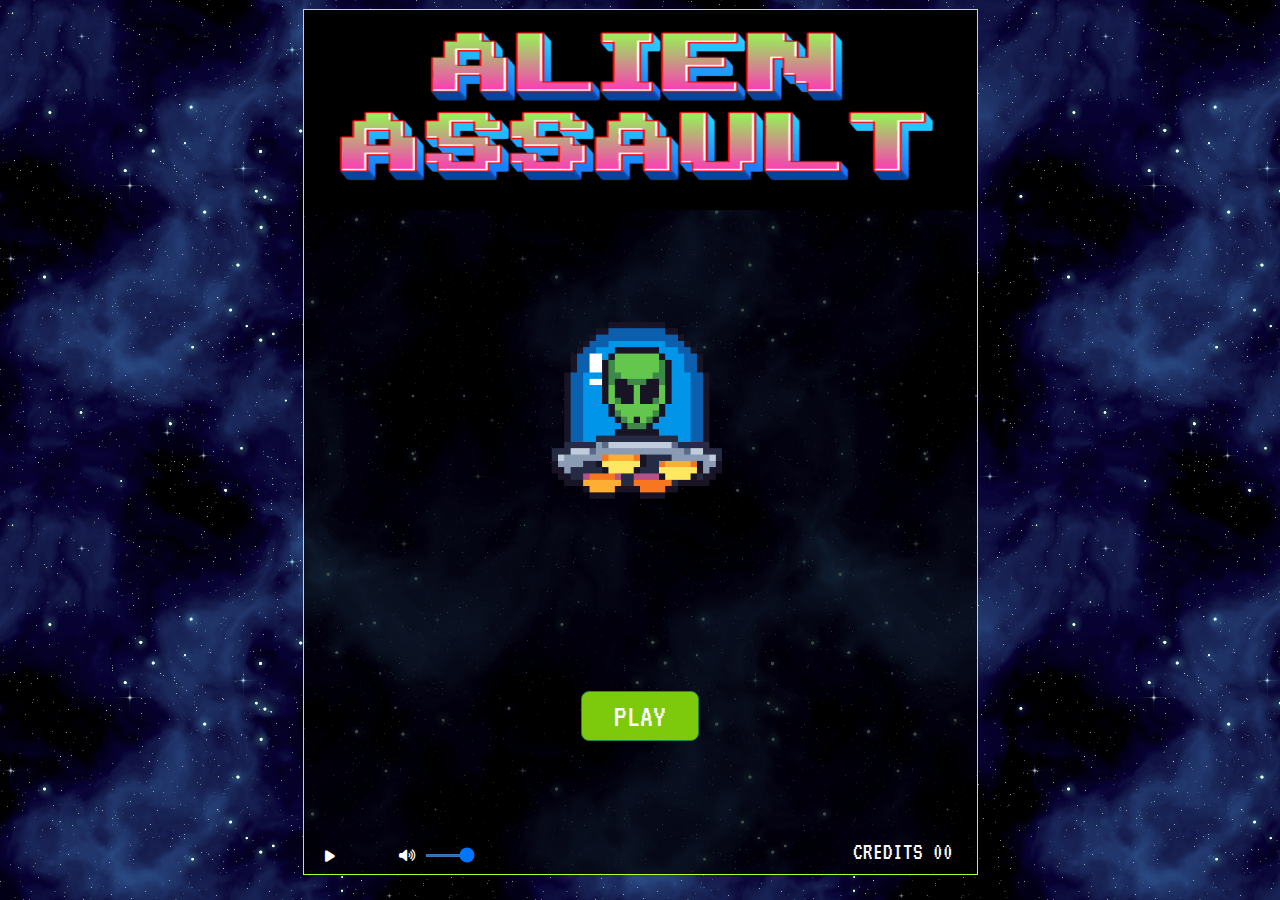
==== index.html @ 38c07c7e "edit file paths for assets html index page" ====
<!DOCTYPE html>
<html lang="en">

<head>
    <meta charset="UTF-8">
    <meta name="viewport" content="width=device-width, initial-scale=1.0">
    <title>Alien Assault</title>

    <!-- fav icon for browser tab -->
    <link rel="icon" type="image/x-icon" href="./assets/images/favicon.ico">

    <!-- bootstrap 5.3 cdn link  -->
    <link href="https://cdn.jsdelivr.net/npm/bootstrap@5.3.3/dist/css/bootstrap.min.css" rel="stylesheet"
        integrity="sha384-QWTKZyjpPEjISv5WaRU9OFeRpok6YctnYmDr5pNlyT2bRjXh0JMhjY6hW+ALEwIH" crossorigin="anonymous">

    <!-- link to my style sheet -->
    <link rel="stylesheet" href="home.css">

    <!-- google fonts links -->
    <link href="https://fonts.googleapis.com/css2?family=Space+Mono:wght@400;700&display=swap" rel="stylesheet">
    <link rel="preconnect" href="https://fonts.googleapis.com">
    <link rel="preconnect" href="https://fonts.gstatic.com" crossorigin>
    <link
        href="https://fonts.googleapis.com/css2?family=Exo+2:ital,wght@0,100..900;1,100..900&family=Roboto:ital,wght@0,100;0,300;0,400;0,500;0,700;0,900;1,100;1,300;1,400;1,500;1,700;1,900&family=VT323&display=swap"
        rel="stylesheet">

    <!-- font awesome link -->
    <link rel="stylesheet" href="https://cdnjs.cloudflare.com/ajax/libs/font-awesome/6.4.2/css/all.min.css">
</head>

<body>
    <main>
        <!-- grid area for all home page elements -->
        <div class="title-grid">

            <!-- pixel art gif for main title -->
            <h1 class="main-title"><img class="title-img" src="./assets/images/title-logo.gif" alt="Alien Assault"></h1>
            <!-- alien gif animated for title page -->
             <img class="alien-gif" src="./assets/images/alien-title.gif" alt="alien in spaceship">
            <!-- bootstrap call to action play button -->
            <a href="/game.html" style="margin: auto;">
                <button type="button" class="btn btn-success btn-lg play-game-button">PLAY</button>
            </a>

            <!-- bottom page div for UI elements -->
            <div class="bottom-headers">

                <!-- audio element -->
                <div class="audio-container">
                    <audio loop id="title-music">
                        <source src="/assets/sounds/title-separate-theme.mp3" type="audio/mp3">
                    </audio>
                    <!-- audio player controls -->
                    <div class="controls">
                        <div class="left-controls">
                            <button id="play-pause">
                                <i class="fa-solid fa-play"></i>
                            </button>
                        </div>
                        <div class="right-controls">
                            <div class="volume-container">
                                <div id="mute">
                                    <i class="fas fa-volume-up"></i>
                                </div>
                                <input type="range" id="volume" min="0" max="1" step="0.01" value="1">
                            </div>
                        </div>
                    </div>
                </div>
                <p class="result-text credit-text">CREDITS <span>00</span></p>
            </div>
        </div>
    </main>

    <!-- bootstrap 5.3 script link -->
    <script src="https://cdn.jsdelivr.net/npm/bootstrap@5.3.3/dist/js/bootstrap.bundle.min.js"
        integrity="sha384-YvpcrYf0tY3lHB60NNkmXc5s9fDVZLESaAA55NDzOxhy9GkcIdslK1eN7N6jIeHz"
        crossorigin="anonymous"></script>

    <!-- link to app.js -->
    <script src="app.js" charset="UTF-8"></script>
</body>

</html>
---- home.css ----
body {
    width: 100vw;
    overflow-x: hidden;
    background-color: #000;
    background-image: url("assets/images/space-background.png");
    margin: 9px 0;
}

main {
    width: 75vh;
    min-height: 90vh;
    border: solid 1px greenyellow;
    margin: auto;
    background-color: rgba(0, 0, 0, 0.71);
}

.result-text {
    color: #fafafa;
    font-family: "VT323", monospace;
    font-weight: 300;
    font-style: normal;
    font-size: x-large;
    padding: 1em;
    margin: 0;
}

#result {
    font-weight: 700;
}

.credit-text {
    text-align: right;
    padding: 0 1em;
}

.grid {
    display: grid;
    grid-template: 5% 5% 5% 5% 5% 5% 5% 5% 5% 5% 5% 5% 5% 5% 5% 5% 5% 5% 5% 5% / 5% 5% 5% 5% 5% 5% 5% 5% 5% 5% 5% 5% 5% 5% 5% 5% 5% 5% 5% 5%;
    width: 75vh;
    height: 75vh;
    margin: auto;
}

.bottom-headers {
    display: flex;
    justify-content: space-between;
}

.lives-container {
    padding-left: 1em;
}

.lives-img {
    height: 30px;
    width: 30px;
}

/* home page style rules */

.main-title {
    display: flex;
    justify-content: center;
    height: 200px;
    margin: 0;
}

.title-img {
    width: 100%;
}

.title-grid {
    display: flex;
    flex-direction: column;
    justify-content: space-between;
    min-height: 96vh;
    margin: auto;
}

/* audio player style rules */

.controls {
    height: 40px;
    display: flex;
    justify-content: space-between;
    align-items: center;
    padding: 10px;
    transition: opacity 0.3s ease-in-out;
}

.controls button {
    background-color: transparent;
    border: none;
    color: #fff;
    font-size: 20px;
    cursor: pointer;
    outline: none;
}

.left-controls {
    position: relative;
    top: 1%;
    width: 70px;
    display: flex;
    justify-content: space-between;
}

.right-controls {
    position: relative;
    padding: 10px;
    top: 1.5px;
}

.fa-volume-up,
.fa-solid {
    font-size: small;
    padding: 5px;
    color: rgb(255, 255, 255);
}

button,
input {
    background-color: transparent;
    border: none;
    cursor: pointer;
    font-size: 20px;
}

.volume-container {
    display: flex;
    align-items: center;
}

#volume {
    position: relative;
    left: 5px;
    width: 50px;
    height: 3px;
}

#mute {
    cursor: pointer;
}

/* play game button */

.play-game-button {
    color: #fafafa;
    background-color: rgb(125, 201, 12);
    font-family: "VT323", monospace;
    font-weight: 300;
    font-style: normal;
    font-size: xx-large;
    padding: 0 1em;
    margin: auto;
    width: fit-content;
}

.alien-gif {
    width: 30%;
    height: 30%;
    margin: auto;
}
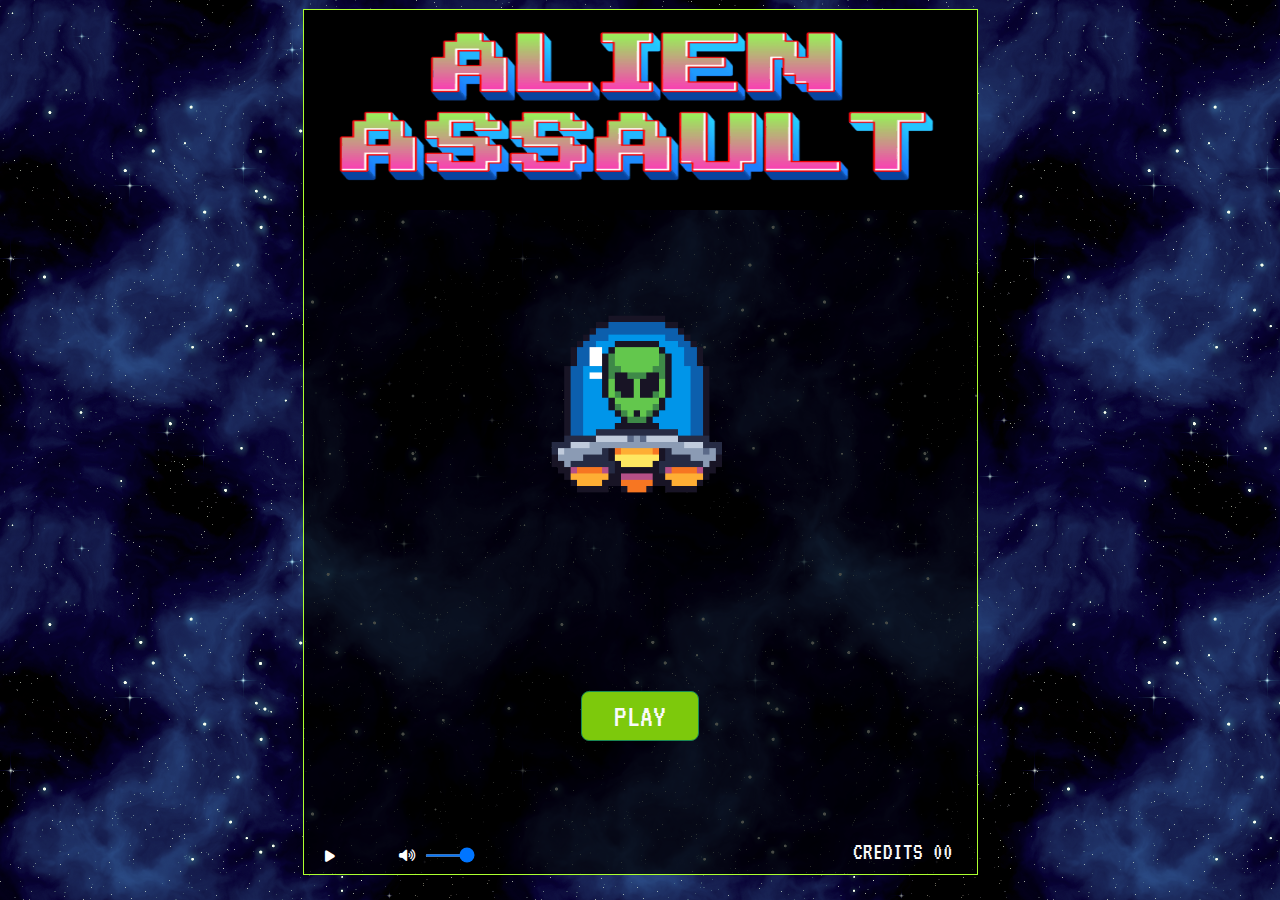
==== commit be685775: "edit file paths for assets html index page" ====
(no text change in the page or its own stylesheets)
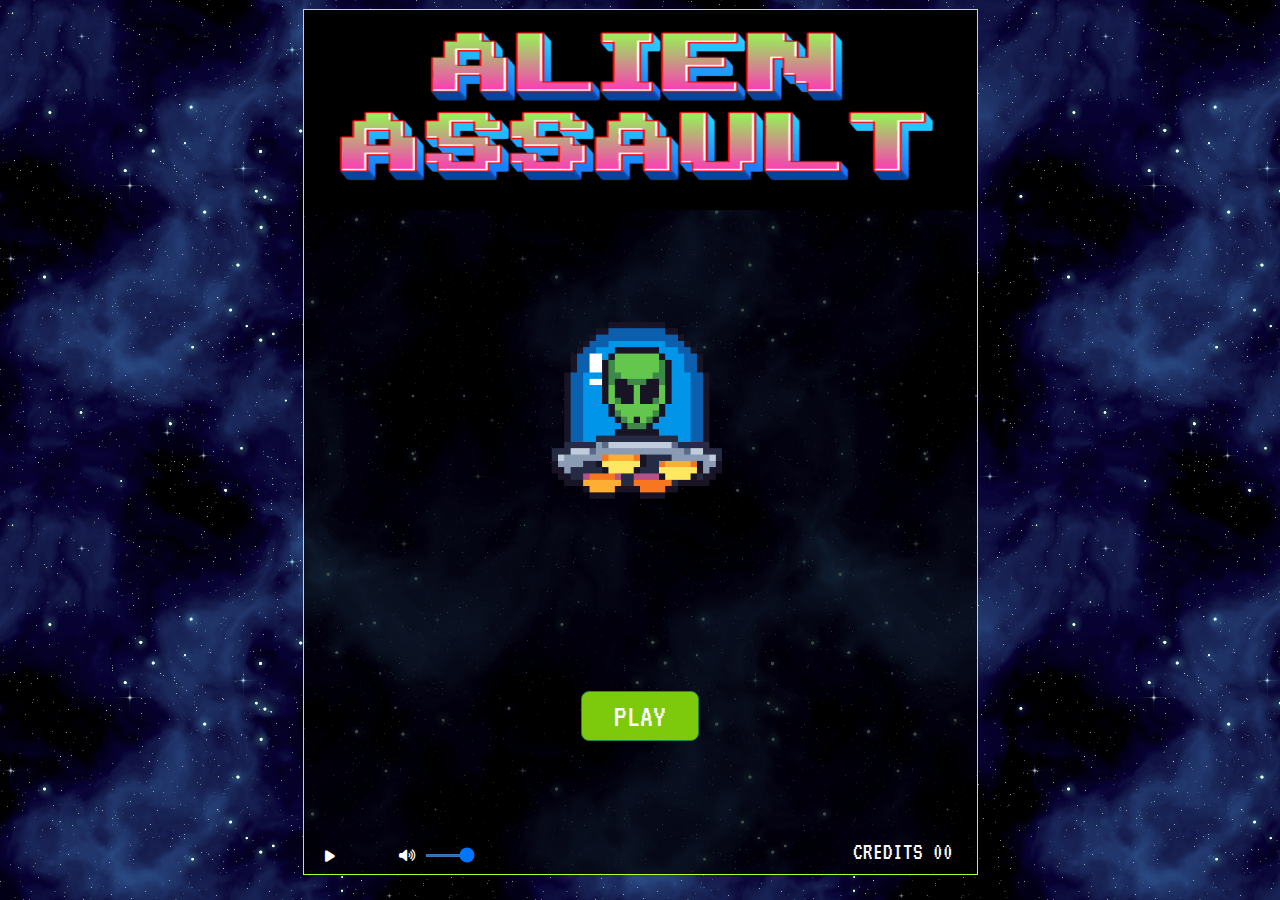
==== commit ddc3996e: "edit file paths for assets html index page" ====
--- a/index.html
+++ b/index.html
@@ -38,7 +38,7 @@
             <!-- alien gif animated for title page -->
              <img class="alien-gif" src="./assets/images/alien-title.gif" alt="alien in spaceship">
             <!-- bootstrap call to action play button -->
-            <a href="/game.html" style="margin: auto;">
+            <a href="./game.html" style="margin: auto;">
                 <button type="button" class="btn btn-success btn-lg play-game-button">PLAY</button>
             </a>
 
@@ -48,7 +48,7 @@
                 <!-- audio element -->
                 <div class="audio-container">
                     <audio loop id="title-music">
-                        <source src="/assets/sounds/title-separate-theme.mp3" type="audio/mp3">
+                        <source src="./assets/sounds/title-separate-theme.mp3" type="audio/mp3">
                     </audio>
                     <!-- audio player controls -->
                     <div class="controls">
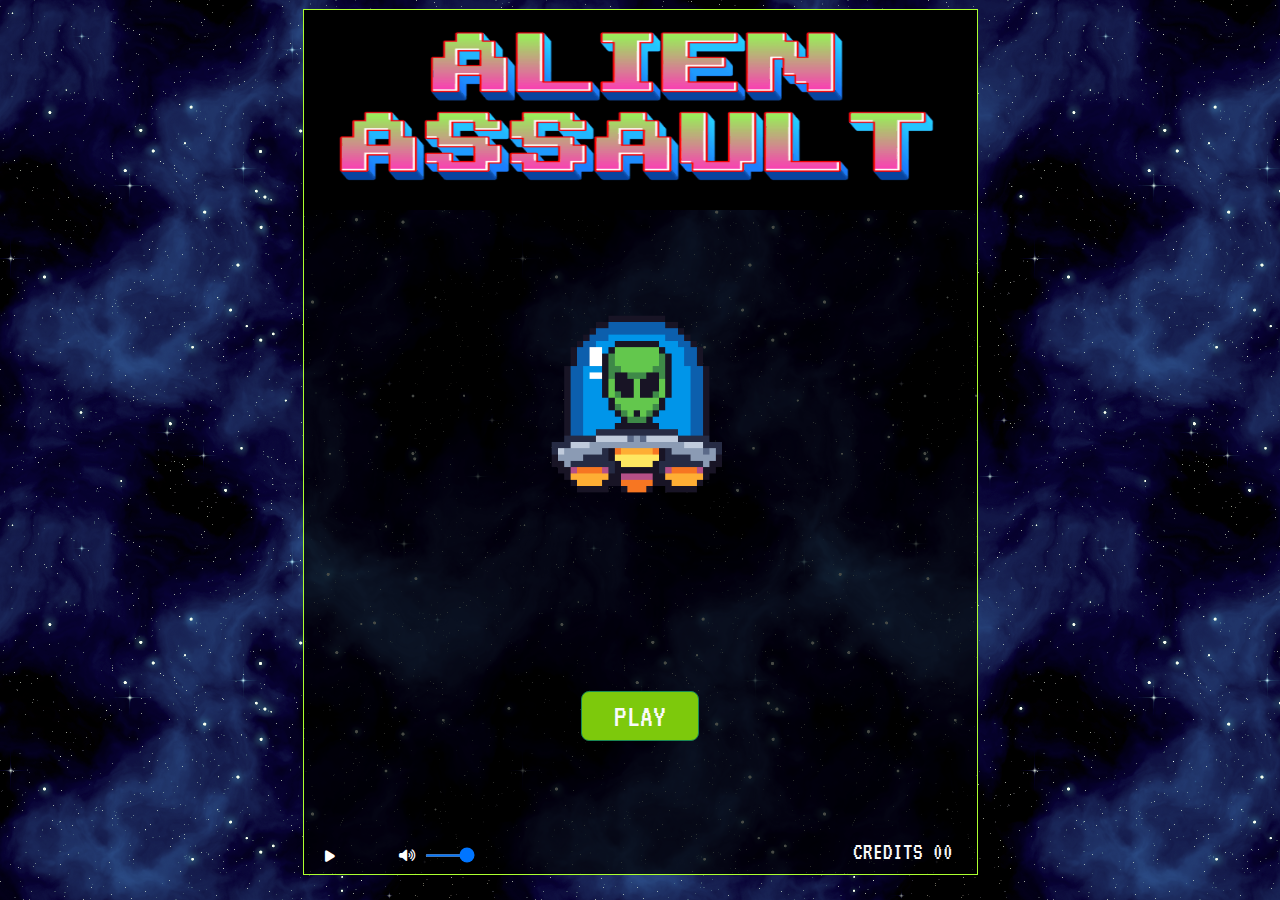
==== commit 1c038536: "edit meta description for SEO" ====
--- a/index.html
+++ b/index.html
@@ -4,6 +4,10 @@
 <head>
     <meta charset="UTF-8">
     <meta name="viewport" content="width=device-width, initial-scale=1.0">
+
+    <meta name="description" content="Join the battle in Alien Assault, a retro-inspired arcade shooter where you defend Earth from alien assaulters. Experience fast-paced gameplay and vibrant pixel art, as you fight to save humanity. Perfect for fans of classic arcade games!">
+
+    <meta name="keywords" content="Retro game, 8bit graphics, 8bit fx, classic arcade, arcade shooter">
     <title>Alien Assault</title>
 
     <!-- fav icon for browser tab -->
@@ -38,7 +42,7 @@
             <!-- alien gif animated for title page -->
              <img class="alien-gif" src="./assets/images/alien-title.gif" alt="alien in spaceship">
             <!-- bootstrap call to action play button -->
-            <a href="./game.html" style="margin: auto;">
+            <a href="game.html" style="margin: auto;">
                 <button type="button" class="btn btn-success btn-lg play-game-button">PLAY</button>
             </a>
 
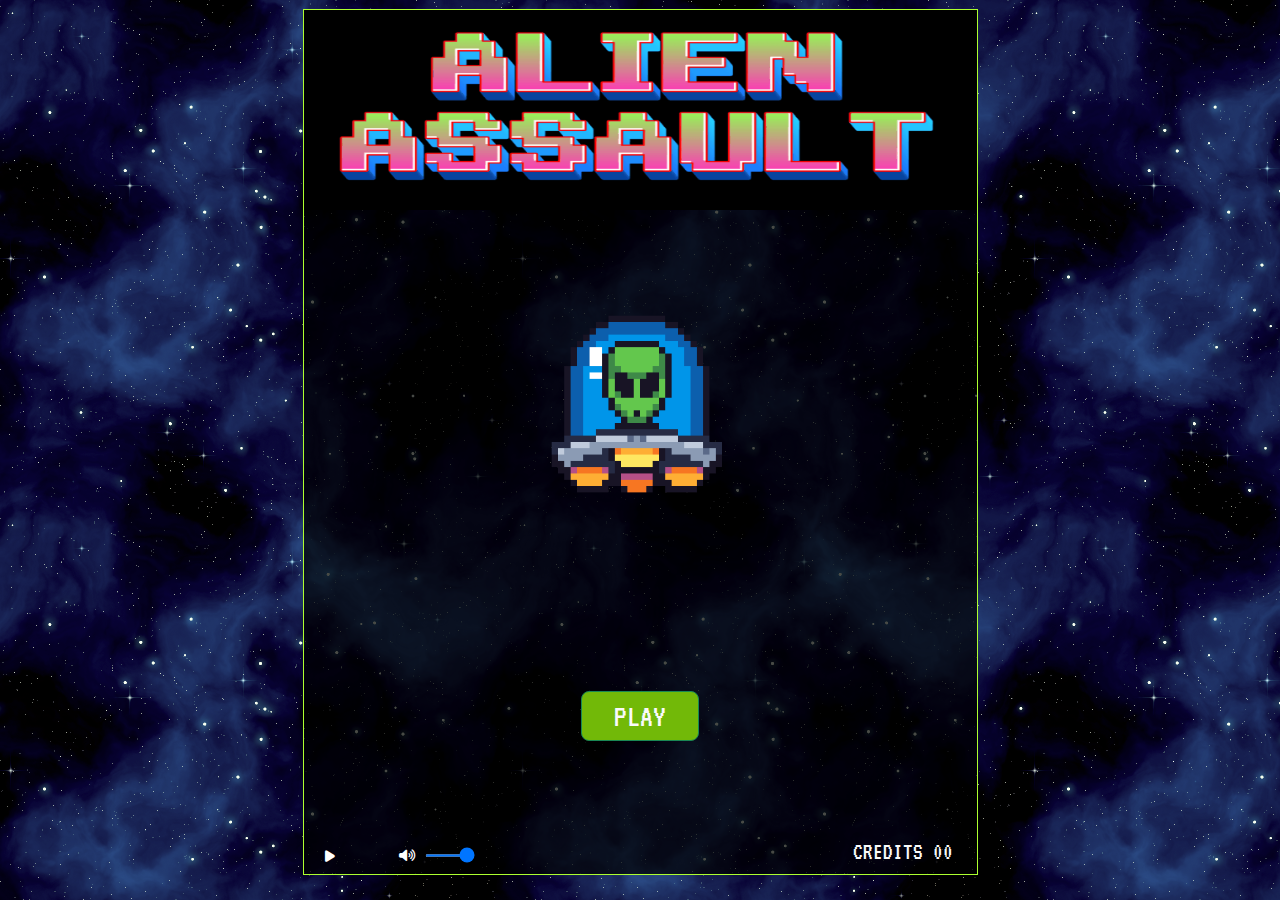
==== commit f3510b6b: "add aria label for accessability to audio play pause button" ====
--- a/index.html
+++ b/index.html
@@ -57,7 +57,7 @@
                     <!-- audio player controls -->
                     <div class="controls">
                         <div class="left-controls">
-                            <button id="play-pause">
+                            <button id="play-pause" aria-label="play or pause button">
                                 <i class="fa-solid fa-play"></i>
                             </button>
                         </div>
--- a/home.css
+++ b/home.css
@@ -145,7 +145,7 @@
 
 .play-game-button {
     color: #fafafa;
-    background-color: rgb(125, 201, 12);
+    background-color: rgb(114, 185, 8);
     font-family: "VT323", monospace;
     font-weight: 300;
     font-style: normal;
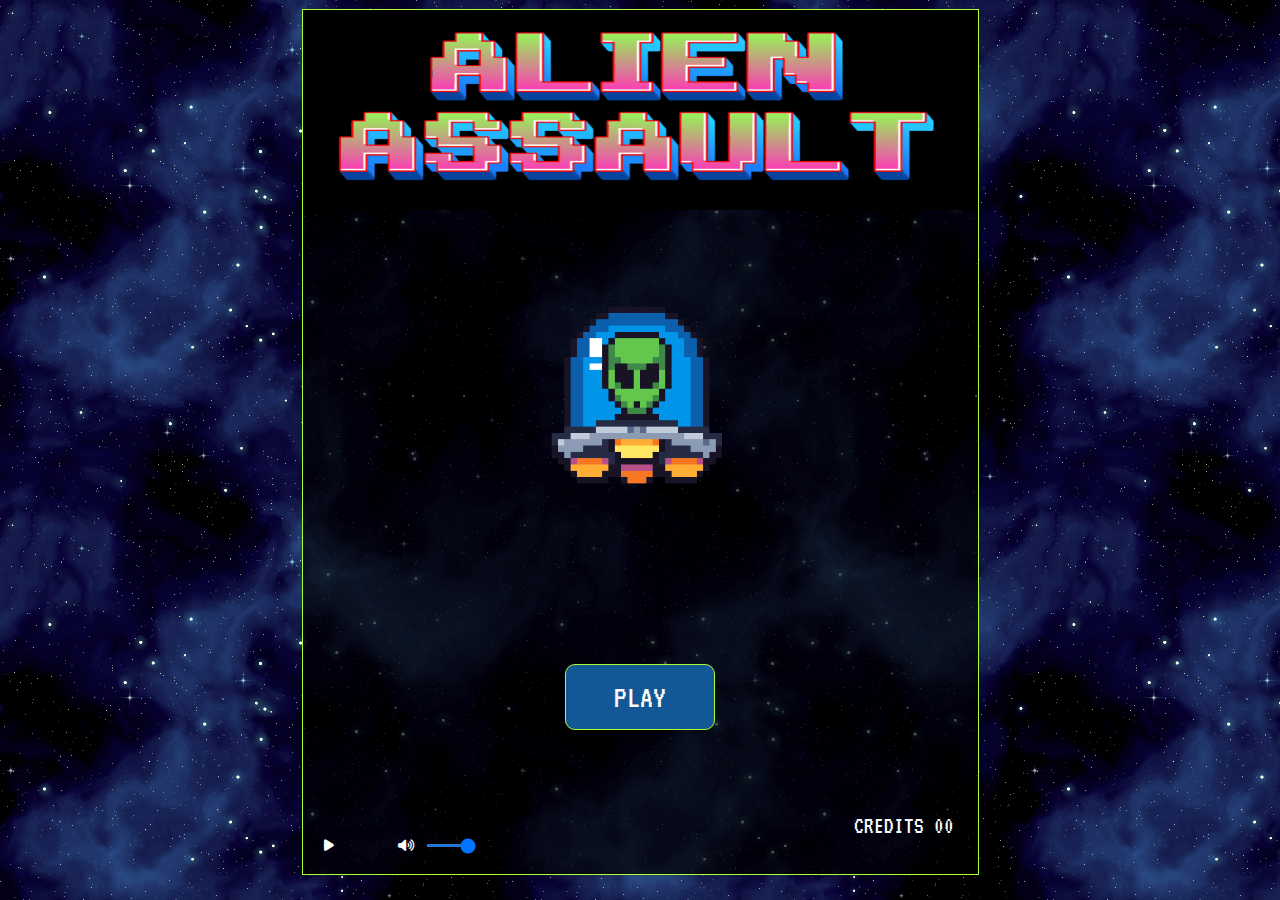
==== commit f71fb448: "delete bootstrap for performance" ====
--- a/index.html
+++ b/index.html
@@ -12,10 +12,6 @@
 
     <!-- fav icon for browser tab -->
     <link rel="icon" type="image/x-icon" href="./assets/images/favicon.ico">
-
-    <!-- bootstrap 5.3 cdn link  -->
-    <link href="https://cdn.jsdelivr.net/npm/bootstrap@5.3.3/dist/css/bootstrap.min.css" rel="stylesheet"
-        integrity="sha384-QWTKZyjpPEjISv5WaRU9OFeRpok6YctnYmDr5pNlyT2bRjXh0JMhjY6hW+ALEwIH" crossorigin="anonymous">
 
     <!-- link to my style sheet -->
     <link rel="stylesheet" href="home.css">
@@ -76,11 +72,6 @@
         </div>
     </main>
 
-    <!-- bootstrap 5.3 script link -->
-    <script src="https://cdn.jsdelivr.net/npm/bootstrap@5.3.3/dist/js/bootstrap.bundle.min.js"
-        integrity="sha384-YvpcrYf0tY3lHB60NNkmXc5s9fDVZLESaAA55NDzOxhy9GkcIdslK1eN7N6jIeHz"
-        crossorigin="anonymous"></script>
-
     <!-- link to app.js -->
     <script src="app.js" charset="UTF-8"></script>
 </body>
--- a/home.css
+++ b/home.css
@@ -16,7 +16,7 @@
 
 .result-text {
     color: #fafafa;
-    font-family: "VT323", monospace;
+    font-family: "VT323", monospace, sans-serif;
     font-weight: 300;
     font-style: normal;
     font-size: x-large;
@@ -145,14 +145,21 @@
 
 .play-game-button {
     color: #fafafa;
-    background-color: rgb(114, 185, 8);
-    font-family: "VT323", monospace;
+    background-color: rgb(18, 88, 150);
+    font-family: "VT323", monospace, sans-serif;
     font-weight: 300;
     font-style: normal;
     font-size: xx-large;
-    padding: 0 1em;
+    padding: 0.5em 1.5em;
     margin: auto;
     width: fit-content;
+    border-radius: 10px;
+    transition: 0.5s;
+    border: solid 1px greenyellow;
+}
+
+.play-game-button:hover {
+    background-color: rgb(18, 150, 71);
 }
 
 .alien-gif {
